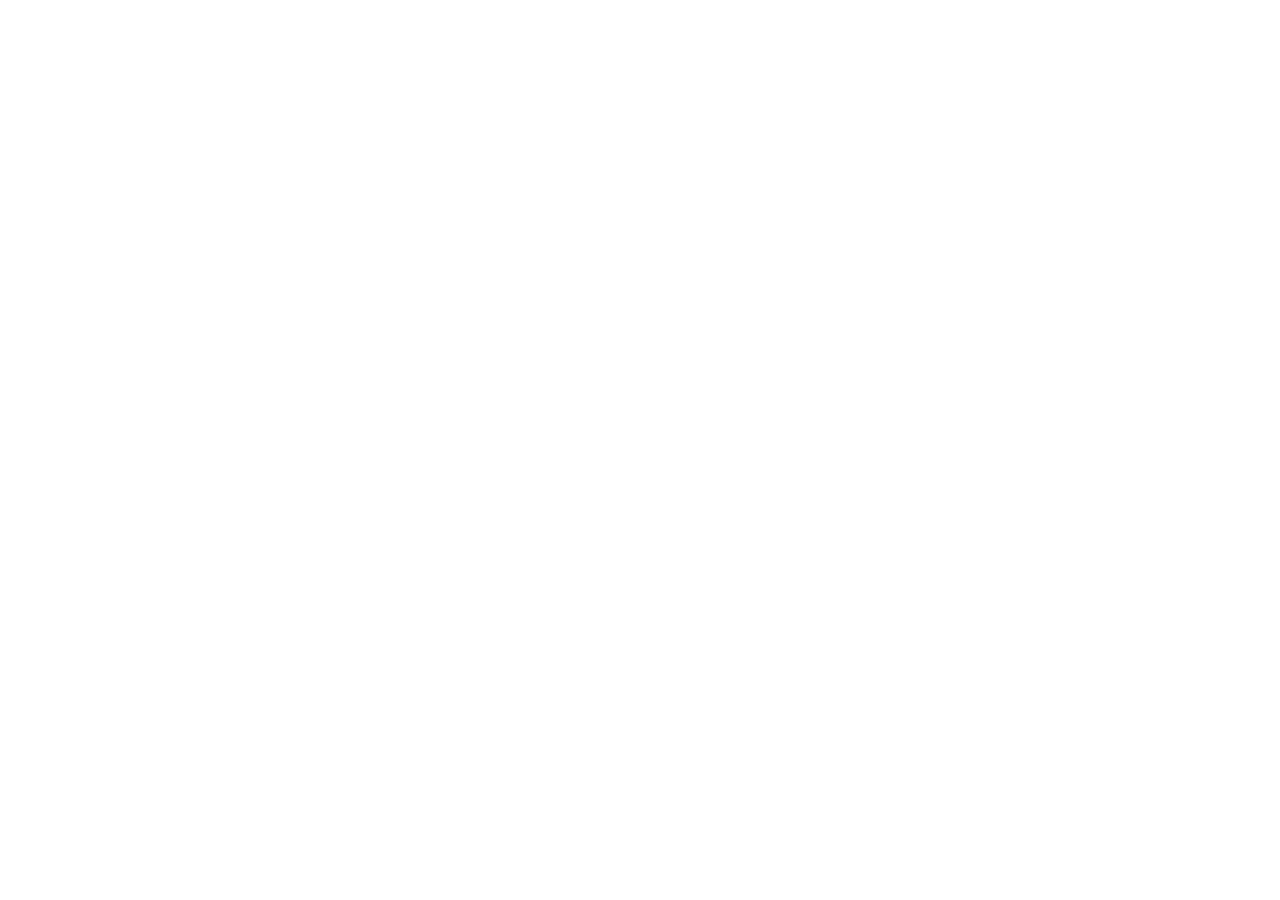
==== index.html @ 04c831ef "first commit" ====
<!DOCTYPE html>
<html lang="pt-BR">
<head >
    <meta charset="UTF-8">
    <meta http-equiv="X-UA-Compatible" content="IE=edge">
    <meta name="viewport" content="width=device-width, initial-scale=1.0">
    <link rel="stylesheet" href="style.css">
    <title>Portifólio</title>
</head>
<body>
    
</body>
</html>
---- style.css ----
@import url('https://fonts.googleapis.com/css2?family=Baloo+Da+2:wght@400;500;600;700;800&family=Josefin+Slab:ital,wght@0,300;0,400;0,600;0,700;1,300;1,400;1,600&family=Mulish:ital,wght@0,200;0,300;0,400;0,500;1,200;1,300;1,400;1,500&display=swap');
@import url("https://cdnjs.cloudflare.com/ajax/libs/font-awesome/6.1.1/css/all.min.css");
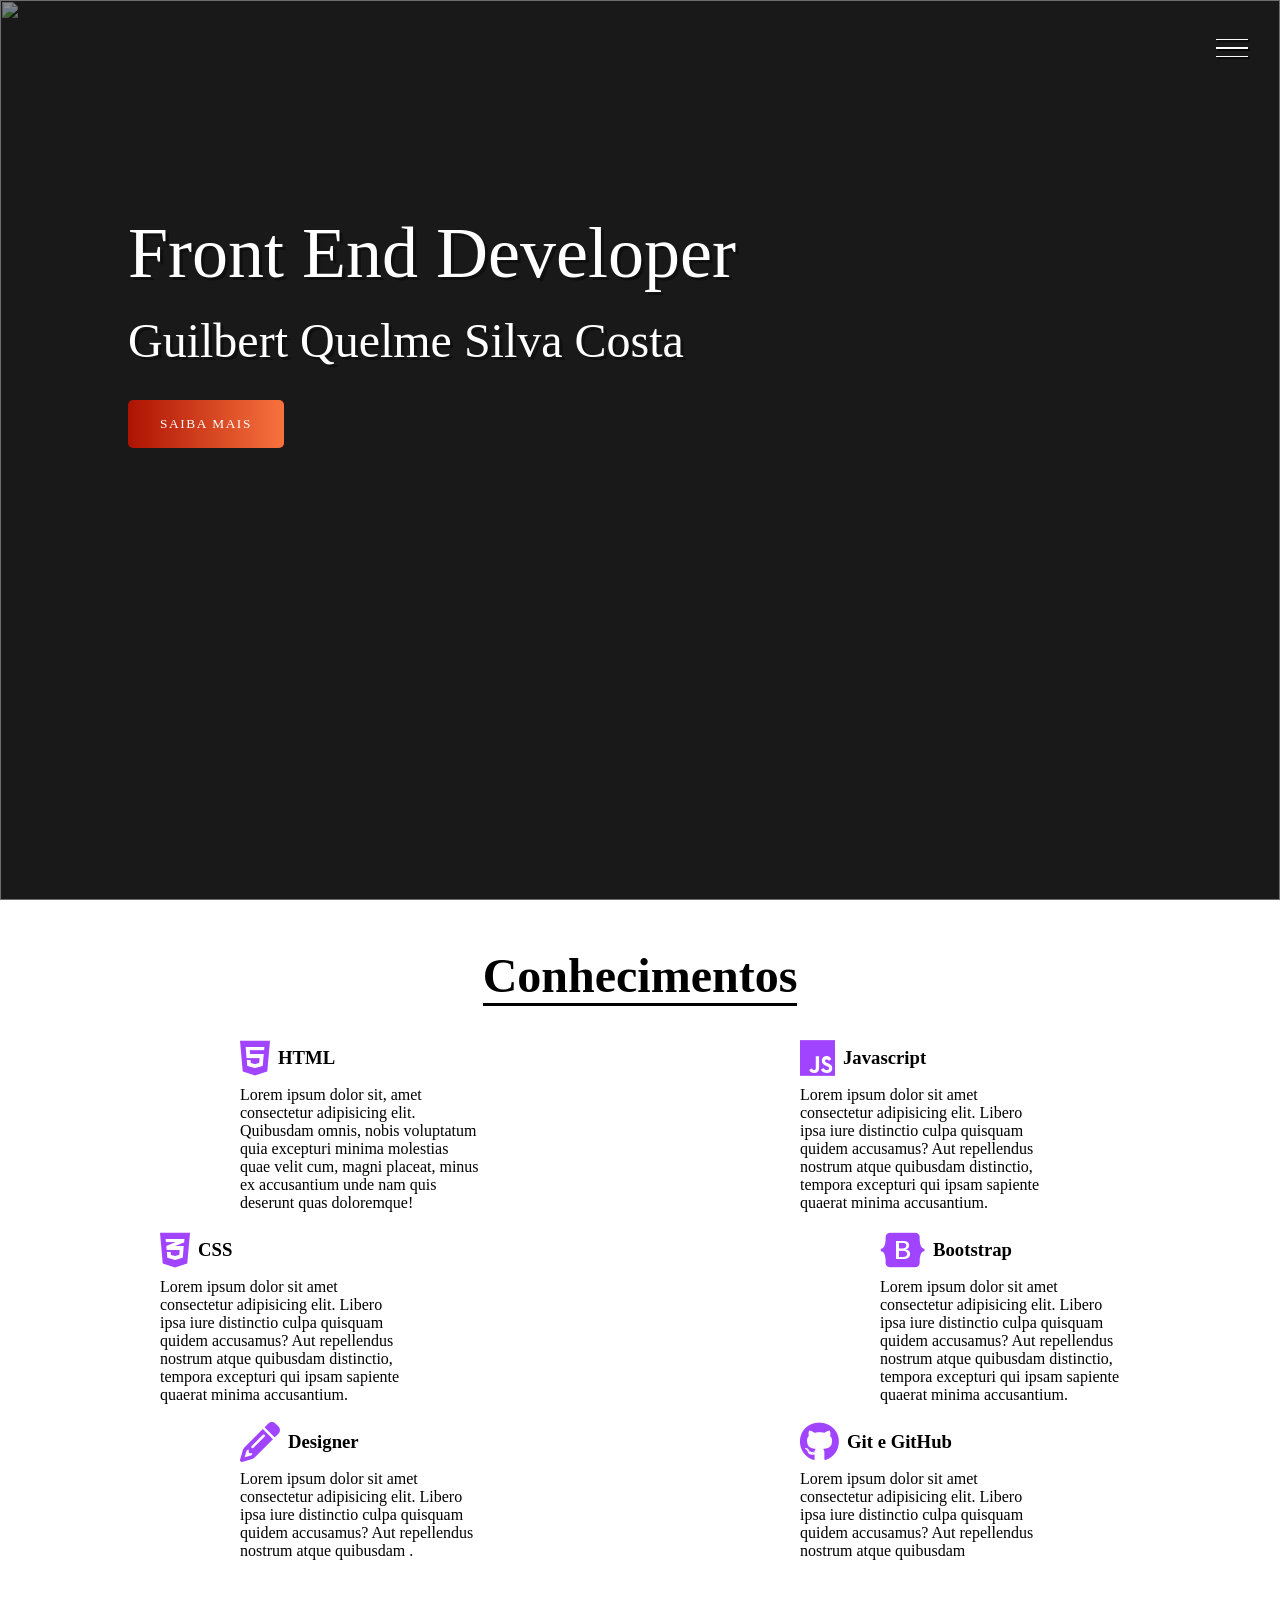
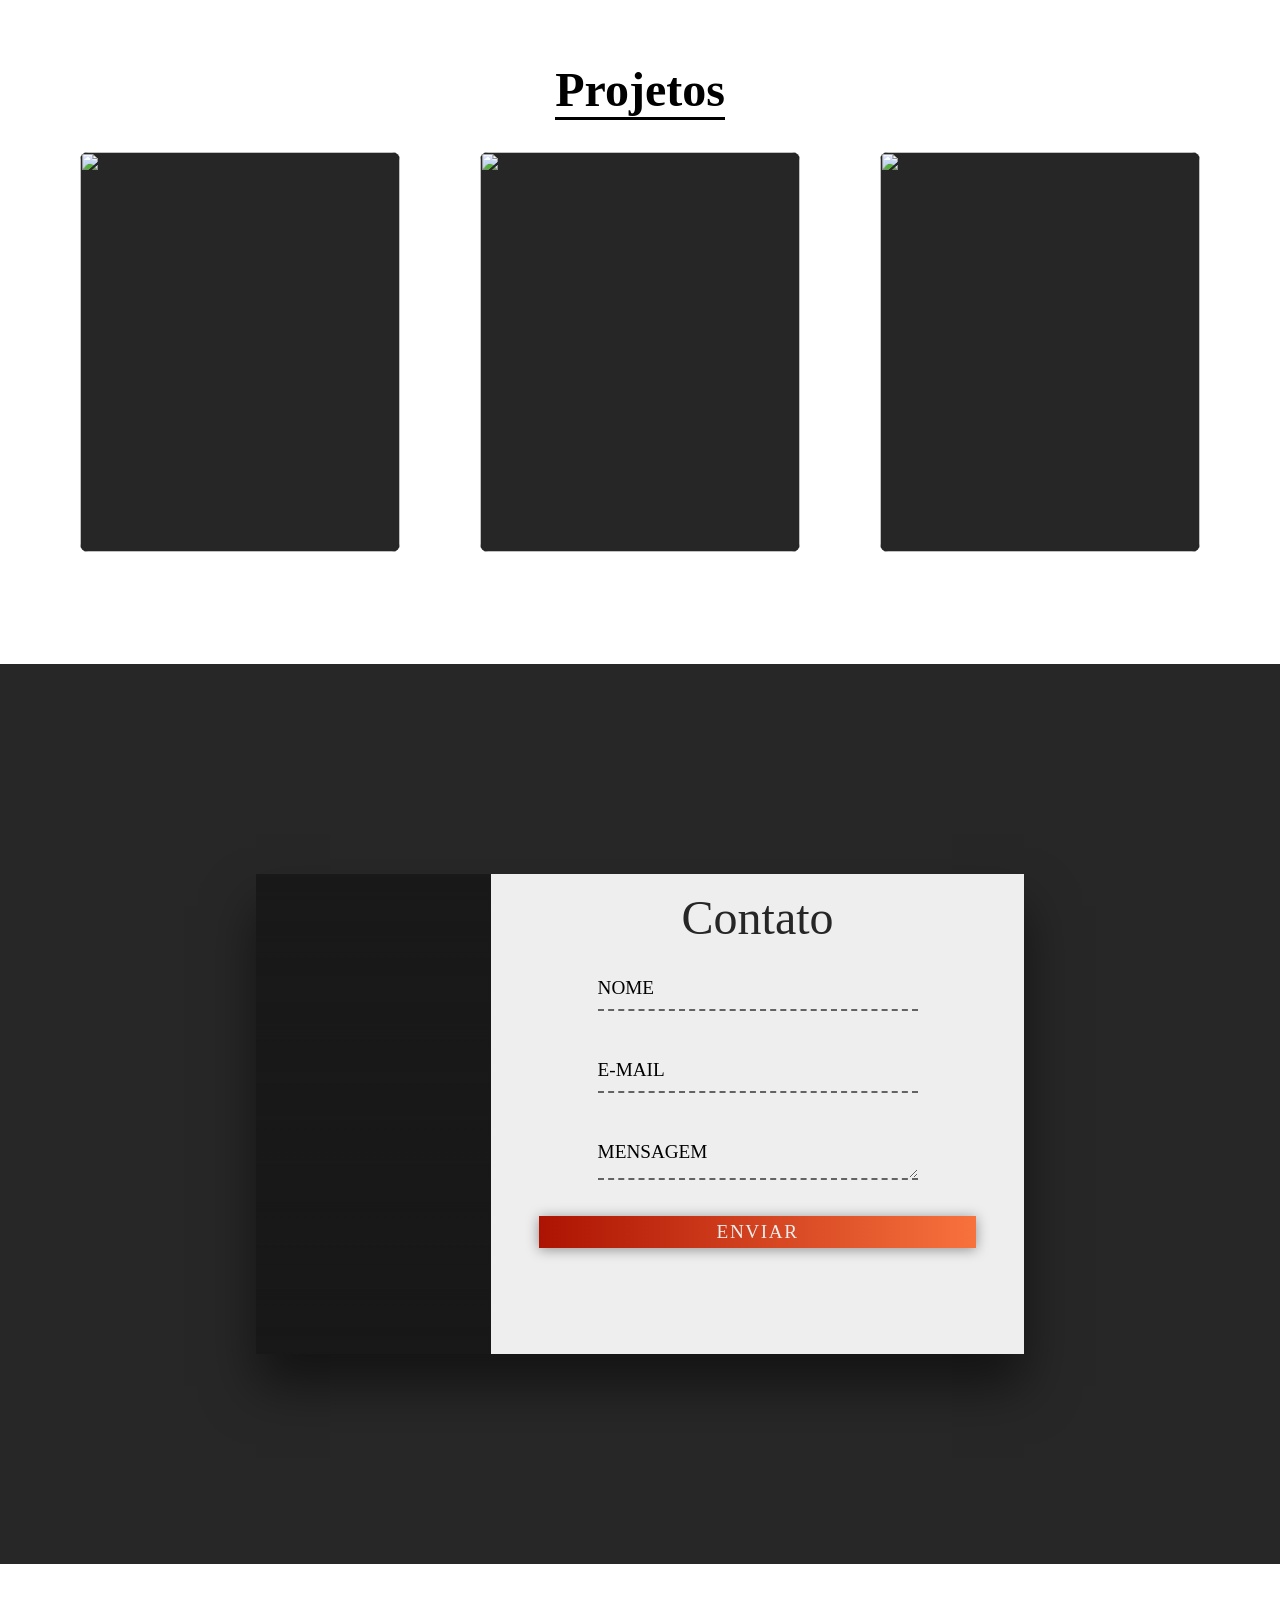
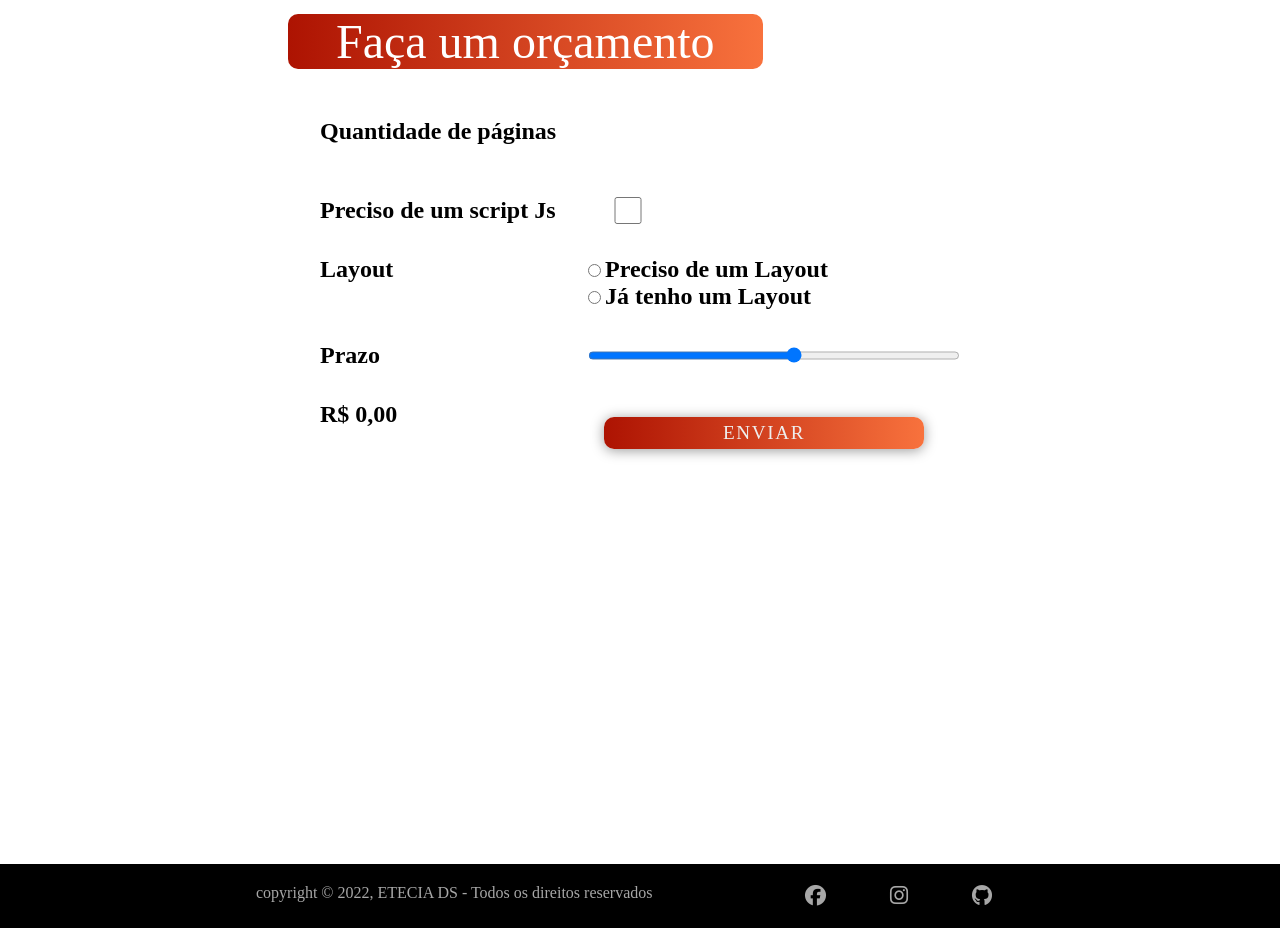
==== commit 34da29ec: "Add files via upload" ====
--- a/index.html
+++ b/index.html
@@ -1,13 +1,227 @@
-<!DOCTYPE html>
-<html lang="pt-BR">
-<head >
-    <meta charset="UTF-8">
-    <meta http-equiv="X-UA-Compatible" content="IE=edge">
-    <meta name="viewport" content="width=device-width, initial-scale=1.0">
-    <link rel="stylesheet" href="style.css">
-    <title>Portifólio</title>
-</head>
-<body>
-    
-</body>
+<!DOCTYPE html>
+<html lang="pt-BR">
+<head >
+    <meta charset="UTF-8">
+    <meta http-equiv="X-UA-Compatible" content="IE=edge">
+    <meta name="viewport" content="width=device-width, initial-scale=1.0">
+    <link rel="stylesheet" href="style.css">
+    <link rel="apple-touch-icon" sizes="180x180" href="imagens/apple-touch-icon.png">
+    <link rel="icon" type="image/png" sizes="32x32" href="imagens/favicon-32x32.png">
+    <link rel="icon" type="image/png" sizes="16x16" href="imagens/favicon-16x16.png">
+    <link rel="manifest" href="/site.webmanifest">
+    <title>Portfólio</title>
+</head>
+<body>
+
+    <div class="container">
+        <div class="hamburguer">
+            <div class="line" id="line1"></div>
+            <div class="line" id="line2"></div>
+            <div class="line" id="line3"></div>
+            <span>Fechar</span>
+        </div>
+
+        <header>
+            <div class="img-wrapper">
+                <img src="imagens/bg4.jpg" alt="">
+            </div>
+            <div class="banner">
+            <h1> Front End Developer  </h1>
+            <p>Guilbert Quelme Silva Costa</p>
+            <button>Saiba mais</button>
+            </div>
+        </header>
+        <div class="sidebar">
+            <nav>
+                <ul class="menu">
+                    <li class="menu-item"><a href="" class="menu-link">Home</a></li>
+                    <li class="menu-item"><a href="#conhecimentos" class="menu-link">Conhecimentos</a></li>
+                    <li class="menu-item"><a href="#projetos" class="menu-link">Projetos</a></li>
+                    <li class="menu-item"><a href="#contato" class="menu-link">Contato</a></li>
+                    <li class="menu-item"><a href="#orçamento" class="menu-link">orçamento</a></li>
+                </ul>
+            </nav>
+            <div class="social-media">
+                <a href=""><i class="fab fa-facebook"></i></a>
+                <a href=""><i class="fab fa-github-alt"></i></a>
+                <a href=""><i class="fab fa-twitter"></i></a>
+            </div>
+            
+        </div>
+    </div>
+        <section class="sessao-conhecimentos" id="conhecimentos">
+            <div class="sessao-header">
+                <h1>Conhecimentos</h1>
+            </div>
+            <div class="conhecimentos">
+                <div class="conhecimento">
+                    <div class="conhecimento-header">
+                        <i class="fab fa-html5"></i>
+                        <h3>HTML</h3>
+                    </div>
+                    <div class="conhecimento-text">
+                        <p>Lorem ipsum dolor sit, amet consectetur adipisicing elit. Quibusdam omnis, nobis voluptatum quia excepturi minima molestias quae velit cum, magni placeat, minus ex accusantium unde nam quis deserunt quas doloremque!</p>
+                    </div>
+                </div>
+                <div class="conhecimento">
+                    <div class="conhecimento-header">
+                        <i class="fab fa-css3-alt"></i>
+                        <h3>CSS</h3>
+                    </div>
+                    <div class="conhecimento-text">
+                        <p>Lorem ipsum dolor sit amet consectetur adipisicing elit. Libero ipsa iure distinctio culpa quisquam quidem accusamus? Aut repellendus nostrum atque quibusdam distinctio, tempora excepturi qui ipsam sapiente quaerat minima accusantium.</p>
+                    </div>
+                </div>
+                <div class="conhecimento">
+                    <div class="conhecimento-header">
+                        <i class="fas fa-pencil-alt"></i>
+                        <h3>Designer</h3>
+                    </div>
+                    <div class="conhecimento-text">
+                        <p>Lorem ipsum dolor sit amet consectetur adipisicing elit. Libero ipsa iure distinctio culpa quisquam quidem accusamus? Aut repellendus nostrum atque quibusdam .</p>
+                    </div>
+                </div>
+                <div class="conhecimento">
+                    <div class="conhecimento-header">
+                        <i class="fab fa-js"></i>
+                        <h3>Javascript</h3>
+                    </div>
+                    <div class="conhecimento-text"> 
+                        <p>Lorem ipsum dolor sit amet consectetur adipisicing elit. Libero ipsa iure distinctio culpa quisquam quidem accusamus? Aut repellendus nostrum atque quibusdam distinctio, tempora excepturi qui ipsam sapiente quaerat minima accusantium.</p>
+                    </div>
+                </div>
+                <div class="conhecimento">
+                    <div class="conhecimento-header">
+                        <i class="fab fa-bootstrap"></i>
+                        <h3>Bootstrap</h3>
+                    </div>
+                    <div class="conhecimento-text">
+                        <p>Lorem ipsum dolor sit amet consectetur adipisicing elit. Libero ipsa iure distinctio culpa quisquam quidem accusamus? Aut repellendus nostrum atque quibusdam distinctio, tempora excepturi qui ipsam sapiente quaerat minima accusantium.</p>
+                    </div>
+                </div>
+                <div class="conhecimento">
+                    <div class="conhecimento-header">
+                        <i class="fab  fa-github"></i>
+                        <h3>Git e GitHub</h3>
+                    </div>
+                    <div class="conhecimento-text">
+                        <p>Lorem ipsum dolor sit amet consectetur adipisicing elit. Libero ipsa iure distinctio culpa quisquam quidem accusamus? Aut repellendus nostrum atque quibusdam </p>
+                    </div>
+                </div>
+                <div class="conhecimentos-img-wrapper">
+                    <img src="imagens/i6.png" alt="">
+                </div>
+            </div>
+        </section>
+        <section class="sessao-projetos" id="projetos">
+            <div class="sessao-header">
+                <h1>Projetos</h1>
+            </div>
+                <div class="projetos">
+                    <div class="card">
+                        <div class="card-img-wrapper">
+                            <img src="imagens/prj1.jpg" alt="">
+                        </div>
+                        <div class="card-info">
+                            <h2>ToDo List</h2>
+                            <h3>Javascript</h3>
+                            <p>Lorem ipsum dolor sit amet, consectetur adipisicing elit. Neque, sint suscipit illo inventore amet commodi sapiente placeat doloribus iste magni alias illum nemo quae repellendus dolorem esse omnis fuga? Totam.</p>
+                            <button>SAIBA MAIS</button>
+                        </div>
+                    </div>
+
+
+                    <div class="card">
+                        <div class="card-img-wrapper">
+                            <img src="imagens/prj2.jpg" alt="">
+                        </div>
+                        <div class="card-info">
+                            <h2>Maratona</h2>
+                            <h3>HTML, Css</h3>
+                            <p>Lorem ipsum, dolor sit amet consectetur adipisicing elit. Inventore perferendis ex blanditiis velit ullam unde soluta delectus praesentium. Voluptatem assumenda illo maiores, laudantium nemo exercitationem non distinctio! Repellendus, ducimus exercitationem?55
+                            </p>
+                            <button>SAIBA MAIS</button>
+                        </div>
+                    </div>
+
+                    <div class="card">
+                        <div class="card-img-wrapper">
+                            <img src="imagens/prj3.jpg" alt="">
+                        </div>
+                        <div class="card-info">
+                            <h2>projeto 3</h2>
+                            <h3> HTML, Css, Javascript</h3>
+                            <p>Lorem ipsum dolor sit amet consectetur adipisicing elit. Omnis facilis corrupti assumenda, amet adipisci saepe quibusdam, blanditiis voluptate natus asperiores nam ut odit numquam illo deleniti soluta quas obcaecati similique.
+                            </p>
+                            <button>SAIBA MAIS</button>
+                        </div>
+                    </div>
+                   
+                </div>
+                
+            </section>
+            <section class="sessao-contato" id="contato">
+                <div class="contato-wrapper">
+                    <div class="contato-Left"></div>
+                    <div class="contato-right">
+                        <h1>Contato</h1>
+                        <form class="formu">
+                            
+                            <div class="input-group">
+                                <input type="text" class="field" id="nome">
+                                <label for="nome" class="field-label" onclick="teste()">Nome</label>
+                            </div>
+                            <div class="input-group">
+                                <input type="text" class="field" id="email">
+                                <label for="email" class="field-label">E-mail</label>
+                            </div>
+                            <div class="input-group">
+                                <textarea class="field" id="mensagem"></textarea>
+                                <label for="mensagem" class="field-label">Mensagem</label>
+                            </div>
+                            <button type="submit" class="btn">Enviar</button>
+                        </form>
+                    </div>
+                </div>
+            </section> 
+            <section class="sessao-orcamento" id="orçamento">
+                <div class="orcamento-wrapper">
+                    <h1>Faça um orçamento</h1>
+                    <form>
+                        <label for="qtde">Quantidade de páginas</label>
+                        <input type="number" min="1" name="qtde" id="qtde">
+                        <label for="js">Preciso de um script Js</label>
+                        <input type="checkbox" name="js" id="js" class="check">
+                        <label>Layout</label>
+                        <div class="group-layout">
+                            <div>
+                                <input type="radio" name="layout" id="layoutSim">
+                                <label for="layout-sim">Preciso de um Layout</label>
+                            </div>
+                            <div>
+                                <input type="radio" name="layout" id="layout-nao">
+                                <label for="layout-sim">Já tenho um Layout</label>
+                            </div>
+                        </div>
+                        <label for="prazo">Prazo</label>
+                        <input type="range" name="prazo" id="prazo" min="1" max="10"    >
+                        <label id="preco">R$ 0,00</label>
+                        <button type="submit" class="btn btn-orcamento">Enviar</button>
+                    </form>
+                </div>
+            </section>
+            <footer>
+                <div class="footer-content">
+                    <p>copyright &copy; 2022, ETECIA DS - Todos os direitos reservados</p>
+                    <div class="social-list">
+                        <ul>
+                            <li class=""><a href=""><i class="fab fa-facebook"></i></a></li>
+                            <li class=""><a href=""><i class="fab fa-instagram"></i></a></li>
+                            <li class=""><a href=""><i class="fab fa-github"></i></a></li>
+                        </ul>
+                    </div>
+                </div>
+            </footer>
+</body>
+<script src="script.js"></script>
 </html>
--- a/style.css
+++ b/style.css
@@ -1,2 +1,614 @@
-@import url('https://fonts.googleapis.com/css2?family=Baloo+Da+2:wght@400;500;600;700;800&family=Josefin+Slab:ital,wght@0,300;0,400;0,600;0,700;1,300;1,400;1,600&family=Mulish:ital,wght@0,200;0,300;0,400;0,500;1,200;1,300;1,400;1,500&display=swap');
-@import url("https://cdnjs.cloudflare.com/ajax/libs/font-awesome/6.1.1/css/all.min.css"); +@import url('https://fonts.googleapis.com/css2?family=Baloo+Da+2:wght@400;500;600;700;800&family=Josefin+Slab:ital,wght@0,300;0,400;0,600;0,700;1,300;1,400;1,600&family=Mulish:ital,wght@0,200;0,300;0,400;0,500;1,200;1,300;1,400;1,500&display=swap');
+@import url("https://cdnjs.cloudflare.com/ajax/libs/font-awesome/6.1.1/css/all.min.css"); 
+
+*{
+    margin: 0;
+    padding: 0;
+    list-style: none;
+    text-decoration: none;
+}
+
+:root{
+    --font-primary:"Baloo Da 2", serif;
+    --font-secundary: "Josefin Slab", serif;
+    --font-action: "Mulishital", serif;
+}
+html{
+    scroll-behavior: smooth;
+}
+
+.hamburguer{
+    
+    width: 2rem;
+    height: 2rem;
+    position: fixed;
+    z-index: 100;
+    right: 2rem;
+    top: 2rem;
+    display: flex;
+    flex-direction: column;
+    justify-content: space-evenly;
+    cursor: pointer;
+    transition: 1s;
+    
+}
+
+.line{
+    width: 100%;
+    background-color: #fdfafa;
+    height: .1rem;
+    box-shadow: 0.1rem 0.1rem 1px #000;
+    transition: .5s;
+}
+.show-menu .hamburguer:hover span{
+    opacity: 1;
+}
+
+.show-menu .hamburguer{
+    right: 16rem;
+    box-shadow: 0;
+}
+.show-menu #line2{
+    opacity: 0;
+    visibility: hidden;
+    
+}
+.show-menu #line1{
+    transform: rotate(45deg) translate(.3rem, .4rem);
+    box-shadow: none;
+    background-color: #000;
+    width: 80%;
+    
+}
+.show-menu #line3{
+    transform: rotate(-45deg) translate(.3rem, -.5rem);
+    box-shadow: none;
+    background-color: #000;
+    width: 80%;
+}
+.hamburguer span{
+    position: absolute;
+    left: 2rem;
+    height: 2rem;
+    width: 6rem;
+    display: flex;
+    justify-content: center;
+    align-items: center;
+    background-color: #a044ff;
+    color: #fdfafa;
+    font-family: var(--font-primary);
+    opacity: 0;
+    transition: .5s;
+    
+    
+}
+.hamburguer span::before{
+    content: "";
+    position: absolute;
+    border-right: .5rem solid #a044ff;
+    border-top: .5rem solid transparent;
+    border-left: .5rem solid transparent;
+    border-bottom: .5rem solid transparent;
+    left: -1rem;
+}
+
+header{
+    width: 100%;
+    height: 100vh;
+    overflow: hidden;
+    position: relative;
+}
+
+.img-wrapper{
+    width: 100%;
+    height: 100%;
+    overflow: hidden;
+    background-color: rgba(0,0,0,0.9);
+}
+
+.img-wrapper img{
+    width: 100%;
+    height: 100%;
+    object-fit: cover;
+    opacity: 0.5;
+    animation: zoom 25s 
+     ;
+}
+@keyframes zoom{
+    0%{
+        transform: scale(1.3);
+    }
+    100%{
+        transform: scale(1);
+    }
+}
+
+.banner{
+    position: absolute;
+    top: 25%;
+    left: 10%;
+}
+.banner h1{
+    color: white;
+    font-size: 4.5rem;
+    font-family: "Baloo Da 2", serif;
+    font-weight: 250;
+    text-shadow: .2rem .2rem rgba(0, 0, 0, .4);
+    line-height: 3.5rem;
+    margin-bottom: 2rem;
+    opacity: 0;
+    animation: moveBanner 1.5s forwards;
+
+}
+
+.banner p{
+    font-family:"Josefin Slab", serif;
+    color: white;
+    font-size: 3rem;
+    text-shadow: .2rem .2rem rgba(0, 0, 0, .4) ;
+    margin-bottom: 2rem;
+    opacity: 0;
+    animation: moveBanner 1.9s forwards;
+}
+.banner button{
+    font-family: var(--font-action);
+    color: white;
+    text-transform: uppercase;
+    letter-spacing: .1rem;
+    background-color: #e95949; 
+    background: -webkit-linear-gradient(to right, #f59a8a, #64342f);  
+    background: linear-gradient(to left, #f8723d, #ad1302); 
+    padding-top: 1rem;
+    padding-bottom: 1rem;
+    padding-left: 2rem;
+    padding-right: 2rem;
+    border: none;
+    border-radius: 5px;
+    cursor: pointer;
+    opacity: 0;
+    animation: moveBanner 2.1s forwards;
+}
+
+@keyframes moveBanner{
+    0%{
+        transform: translateY(10rem) rotateY(-30deg);
+    }
+    100%{
+        transform: translateY(0) rotateY(0);
+        opacity: 1;
+    }
+
+}
+.banner button:hover{
+    color: #000;
+    font-size: 1rem;
+
+}
+.sidebar{
+    width: 20rem;
+    height: 100vh;
+    background-color: white;
+    position: fixed;
+    top: 0;
+    right: -20rem;
+    transition: all 1s;
+    z-index: 10;
+}
+
+.show-menu .sidebar{
+    right: 0;
+
+}
+
+.menu{
+    position: absolute;
+    top: 45%;
+    left: 50%;
+    transform: translate(-50%, -50%);
+}
+
+.menu-item{
+    text-align: center;
+    margin-bottom: .1rem;
+}
+.menu-link{
+    font-family: var(--font-primary) ;
+    font-size: 2rem;
+    color: #555;
+}
+.menu-link:hover{
+    color: #a044ff;
+}
+.social-media{
+    position: absolute;
+    bottom: 2rem;
+    width: 100%;
+    display: flex;
+    justify-content: space-evenly;
+
+}
+.social-media i{
+    background-color: #6a3093;
+    color: rgba(255, 255, 255, 1);
+    height: 2.5rem;
+    width: 2.5rem;
+    font-size: 1rem;
+    display: flex;
+    justify-content: center;
+    align-items: center;
+    border-radius: 50%;
+    transition: background-color .4s;
+}
+
+.social-media i:hover{
+    background-color: #a044ff;
+}
+
+.conhecimentos{
+    display: grid;
+    grid-template-columns: repeat(16, 1fr);
+    grid-template-rows: repeat(6, 4rem);
+    row-gap: 2rem;
+    background-color: #fff;
+    
+}
+.conhecimento:nth-child(1){
+    grid-column: 4 / 7;
+    grid-row: 1 / 3;
+}
+.conhecimento:nth-child(2){
+    grid-column: 3 / 6;
+    grid-row: 3 / 5;
+}
+.conhecimento:nth-child(3){
+    grid-column: 4 / 7;
+    grid-row: 5 / -1;
+}
+.conhecimento:nth-child(4){
+    grid-column: 11 / 14;
+    grid-row: 1 / 3;
+}
+.conhecimento:nth-child(5){
+    grid-column: 12 / 15;
+    grid-row: 3 / 5;
+}
+.conhecimento:nth-child(6){
+    grid-column: 11 / 14;
+    grid-row: 5 / -1;
+}
+    
+.sessao-header {
+    display: flex;
+    align-items: center;
+    justify-content: center;
+}
+.sessao-header h1{
+    font-family: var(--font-primary);
+    font-size: 3rem;
+    color: #000;
+    border-bottom: solid 3px;
+    margin-bottom: 2rem;
+    margin-top: 3rem;
+}
+
+.conhecimento-header{
+    display: flex;
+    align-items: center;
+}
+.conhecimento-header i{
+    font-size: 2.5rem;
+    color: #a044ff;
+}
+.conhecimento-header h3{
+    font-family: var(--font-secundary);
+    padding: .5rem;
+}
+.conhecimento-text{
+    font-family: var(--font-secundary);
+    margin-top: .5rem;
+}
+.conhecimentos-img-wrapper{
+    grid-column: 7/11;
+    grid-row: 2/6;
+    width: 100%;
+}
+.conhecimentos-img-wrapper img{
+    object-fit: cover;
+    width: 100%;
+}
+.sessao-projetos{
+    background-color: #fff;
+    margin-top: 2rem;
+
+}
+   
+.projetos{
+    display: flex;
+    justify-content: space-evenly;
+    margin-bottom: 7rem;
+}
+
+.card{
+    width: 20rem;
+    height: 25rem;
+    position: relative;
+    
+}
+
+.card-img-wrapper{
+    width: 100%;
+    height: 100%;
+    background-color: #262626;
+    border-radius: .5rem;
+}
+.card-img-wrapper img{
+    object-fit: cover;
+    width: 100%;
+    height: 100%;
+    border-radius: .5rem;
+    opacity: 1;
+    transition: opacity .4s;
+}
+.card:hover .card-img-wrapper img{
+    opacity: .5;
+}
+.card-info{
+    position: absolute;
+    bottom: 0;
+    opacity: 0;
+    visibility: hidden;
+    padding: 2rem;
+    text-shadow: 0.3rem 0.3rem 0.3rem rgba(0, 0, 0, .6); 
+    transition: all .5s;
+  
+}
+.card-info h2{
+    font-family: var(--font-primary);
+    font-size: 2rem;
+    font-weight: 500;
+    color: #eee;
+}
+.card-info h3{
+    font-family: var(--font-secundary);
+    font-weight: bolder;
+    color: #ff4081;
+    margin-bottom: .7rem;
+}
+.card-info p{
+    font-family: var(--font-secundary);
+    color: #eee;
+    width: 80%;
+    font-weight: 400;
+    margin-bottom: .5rem;
+}
+
+.card-info button{
+    font-family: var(--font-primary);
+    font-size: .7rem;
+    color: #eee;
+    letter-spacing: .1rem;
+    background-color: #e95949; 
+    background: -webkit-linear-gradient(to right, #f59a8a, #64342f);  
+    background: linear-gradient(to left, #f8723d, #ad1302); 
+    padding-top: 1rem;
+    padding-bottom: 1rem;
+    padding-left: 2rem;
+    padding-right: 2rem;
+    border-radius: 1rem;
+    border: none;
+    cursor: pointer;
+    box-shadow: 0 .1rem .8rem rgba(0, 0, 0, .4);
+    transition: all .3s;
+}
+.card-info button:hover{
+    color: #000;
+    font-size: .8rem;
+    
+}
+.card:hover .card-info{
+    bottom: 2rem;
+    opacity: 1;
+    visibility: visible;
+}
+
+.sessao-contato{
+    width: 100%;
+    height: 100vh;
+    background-color: #272727;
+    display: flex;
+    align-items: center;
+    justify-content: center;
+}
+.contato-wrapper{
+    width: 60%;
+    display: flex;
+    height: 30rem;
+    box-shadow: 0 2rem 3rem rgba(0, 0, 0, .5);
+}
+.contato-Left{
+    width: 35%;
+    background: linear-gradient(rgba(15,15,15, 0.6), rgba(22,22,22, 0.9)), 
+    url(imagens/bg5.jpg);
+    background-size: cover  ;
+}
+.contato-right{
+    width: 65%;
+    background-color: #eee;
+    padding: 1rem 3rem 3rem;
+}
+.sessao-contato h1{
+    width: 100%;
+    text-align: center;
+    font-family: var(--font-primary);
+    color: #262626;
+    font-size: 3rem;
+    font-weight: lighter;
+    
+}
+
+.sessao-contato form{
+    width: 100%;
+    display: flex;
+    flex-direction: column;
+    align-items: center;
+}
+.input-group{
+    position: relative;
+}
+.field{
+    background: transparent;
+    border: none;
+    width: 20rem;
+    font-size: 1.5rem;
+    font-family: var(--font-secundary);
+    border-bottom: 2px dashed #636363;
+    height: 3rem;
+    outline: none;
+    margin: 1rem 0;
+}
+.input-group textarea{
+    padding-top: 0.3rem;
+    max-width: 25rem;
+    max-height: 3rem;
+}
+.field-label{
+    position: absolute;
+    left: 0;
+    top: 2rem;
+    font-size: 1.2rem;
+    font-family: var(--font-secundary);
+    text-transform: uppercase;
+    transition: 0.3s;
+}
+.teste{
+    top: 0;
+    font-size: 1rem;
+}
+.field:focus ~ label{
+    top: 0;
+    font-size: 1rem;
+}
+.field:focus{
+    border-bottom: 1px solid;
+}
+.btn-submit{
+    text-transform: uppercase;
+}
+.btn{
+    width: 100%;
+    height: 2rem;
+    text-transform: uppercase;
+    font-family: var(--font-primary);
+    font-size: 1.2rem;
+    color: #eee;
+    letter-spacing: .1rem;
+    background-color: #e95949; 
+    background: -webkit-linear-gradient(to right, #f59a8a, #64342f);  
+    background: linear-gradient(to left, #f8723d, #ad1302);     
+    border: none;
+    cursor: pointer;
+    box-shadow: 0 .1rem .8rem rgba(0, 0, 0, .4);
+    transition: all .3s;
+    margin: 1rem;
+}
+.preenchido{
+    pointer-events: none;
+}
+
+.sessao-orcamento{
+    width: 100%;
+    height: 100vh;
+    background: url("imagens/bgorc.jpg");
+    object-fit: cover;
+    display: flex;
+    justify-content: center;
+    align-items: center;
+}
+.orcamento-wrapper{
+    width: 60%;
+    height: 80%;
+    background-color: #ffffff99;
+    border-radius: 10px;
+    box-shadow: 0 0.1 0.3 rgba(0, 0, 0, .5);
+    position: relative;
+}
+.sessao-orcamento h1{
+    position: absolute;
+    top: -2.5rem;
+    left: 2rem;
+    background-color: #e95949; 
+    background: -webkit-linear-gradient(to right, #f59a8a, #64342f);  
+    background: linear-gradient(to left, #f8723d, #ad1302);     
+    padding: 0 3rem;
+    color: #ffff;
+    font-family: var(--font-primary);
+    font-size: 3rem;
+    font-weight: lighter;
+    box-shadow: 0 0.1 0.3 rgba(0, 0, 0, 0.5) ;
+    border-radius: 10px;
+}
+.btn-orcamento{
+    width: 5rem;
+
+}
+.sessao-orcamento form{
+    margin: 4rem;
+    display: grid;
+    grid-template-columns: auto 1fr;
+    column-gap: 2rem;
+    row-gap: 2rem;
+}
+
+.sessao-orcamento label{
+    font-family: var(--font-secundary);
+    font-size: 1.5rem;
+    font-weight: bold;
+}
+
+.sessao-orcamento input[type="number"]{
+    font-family: var(--font-secundary);
+    width: 2.8rem;
+    font-size: 2rem;
+    outline: none;
+    border-radius: 10px;
+    border: none;
+    padding: 0.3rem;
+}
+.btn-orcamento{
+    text-transform: uppercase;
+    padding: 1;
+    cursor: pointer;
+    grid-column: 2;
+    width: 20rem;
+    border-radius: 10px;
+}
+.check{
+    width: 5rem;
+    margin-left: 0rem;
+}
+footer{
+    width: 100%;
+    height: 4rem;
+    color: white;
+    background-color: #000;
+    display: flex;
+    justify-content: center;
+    align-items: center;
+}
+.footer-content{
+    width: 60%;
+    display: flex;
+    justify-content: space-between;
+}
+.footer-content p{
+    font-family: var(--font-primary);
+    color: #a7a7a7;
+}
+.social-list a{
+    margin: 0 2rem;
+    color: #a7a7a7;
+    font-size: 1.3rem; 
+}
+.social-list ul{
+    display: flex;
+}
